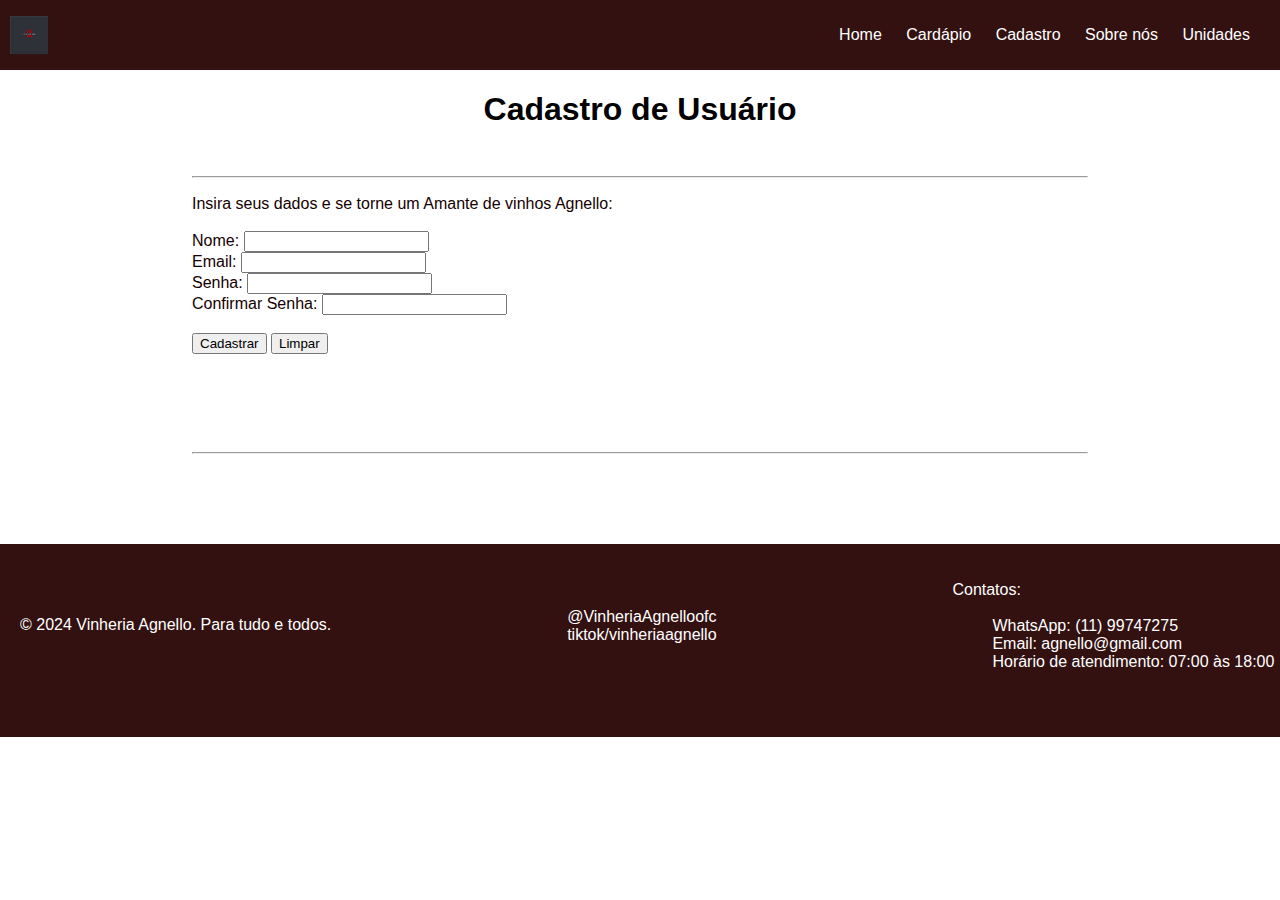
==== cadastro.html @ a395ccfc "Alert cardapio e correção" ====
<!DOCTYPE html>
<html lang="pt-br">

<head>
    <meta charset="UTF-8">
    <meta name="viewport" content="width=device-width, initial-scale=1.0">
    <title>Vinheria Agnello - Cadastro</title>
    <link rel="stylesheet" href="styles.css">
</head>

<body>
    <header>
        <img src="imagens/logo-vinheria.jpeg" alt="Logo vinheria"/>
        <nav>
            <ul>
                <li><a href="home.html">Home</a></li>
                <li><a href="cardapio.html">Cardápio</a></li>
                <li><a href="cadastro.html">Cadastro</a></li>
                <li><a href="sobreNos.html">Sobre nós</a></li>
                <li><a href="unidades.html">Unidades</a></li>
            </ul>
        </nav>
    </header>
    <section class="container">
        <h1>Cadastro de Usuário</h1>
    </section>
    <section class="center">
        <hr>
        <p>Insira seus dados e se torne um Amante de vinhos Agnello:</p>
        <form>
            <div>
                <label>Nome:</label>
                <input required>
            </div>
            <div>
                <label>Email:</label>
                <input required>
            </div>
            <div>
                <label>Senha:</label>
                <input required>
            </div>
            <div>
                <label>Confirmar Senha:</label>
                <input required>
            </div>
            <br>
            <button type="submit">Cadastrar</button>
            <button type="reset">Limpar</button>
        </form>
        <br><br><br><br><br><hr><br><br><br><br>
    </section>
    <footer>
        <section>
            <p>&copy; 2024 Vinheria Agnello. Para tudo e todos.</p>
        </section>
        <section id="socialmedia">
            <span>@VinheriaAgnelloofc</span>
            <span>tiktok/vinheriaagnello</span>
        </section>
        <section>
        <div class="footer">
            <p>Contatos:</p>
            <ol>
                <div class="lista-sem-marcadores">
                <li>WhatsApp: (11) 99747275</li>
                <li>Email: agnello@gmail.com</li>
                <li>Horário de atendimento: 07:00 às 18:00</li>
                </div> 
            </ol>
        </div>
        </section>
    </footer>
</body>
</html>
---- styles.css ----
header {
    background-color: rgb(51, 17, 17);
    color: #fff;
    padding: 10px;
    text-align: center;
    display: flex;
    justify-content: space-between;
    align-items: center;
}

header img {
    width: 3%;
}

nav ul {
    list-style-type: none;
    padding: 0;
}

nav ul li {
    display: inline;
    margin-right: 20px;
}

nav ul li a {
    color: #fff;
    text-decoration: none;
}

footer {
    background-color: rgb(51, 17, 17);
    color: #fff;
    text-align: center;
    padding: 20px;
    bottom: 0;
    width: 98%;
    display: flex;
    justify-content: space-between;
    align-items: center;
    height: 15%;
}

footer #socialmedia {
    display: flex;
    flex-direction: column;
}

body {
    font-family: 'Open Sans', Arial, sans-serif;
    color:rgb(22, 0, 0);
    margin: 0;
    padding: 0;
    background-color: #fff;
    
}

main {
    padding: 20px;
    min-height: 100vh;
    margin-bottom: 150px;
}

section {
    margin-bottom: 30px;
    text-align: start;
}

section h2 {
    color: #333;
}

section p {
    line-height: 1.3
}

.container {
    text-align: center; /* Centraliza o conteúdo */
    color: black
}

.footer {
    text-align: left;
}

.lista-sem-marcadores {
    list-style: none; /* Remove os marcadores padrão */
}

.center {
  margin: auto;
  width: 70%;
  padding: 10px;
}
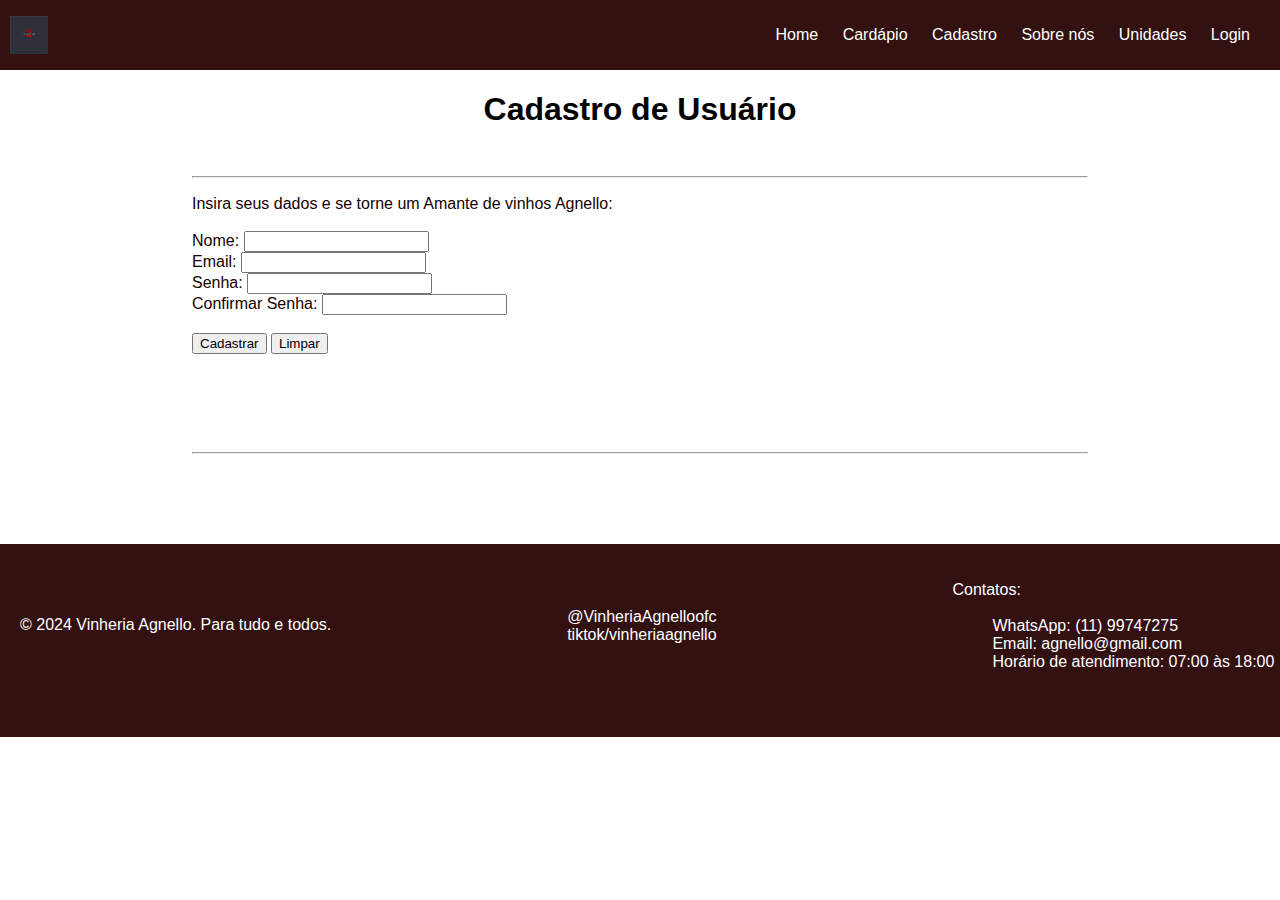
==== commit f3ea7ff1: "Página de login" ====
--- a/cadastro.html
+++ b/cadastro.html
@@ -18,6 +18,7 @@
                 <li><a href="cadastro.html">Cadastro</a></li>
                 <li><a href="sobreNos.html">Sobre nós</a></li>
                 <li><a href="unidades.html">Unidades</a></li>
+                <li><a href="login.html">Login</a></li>
             </ul>
         </nav>
     </header>
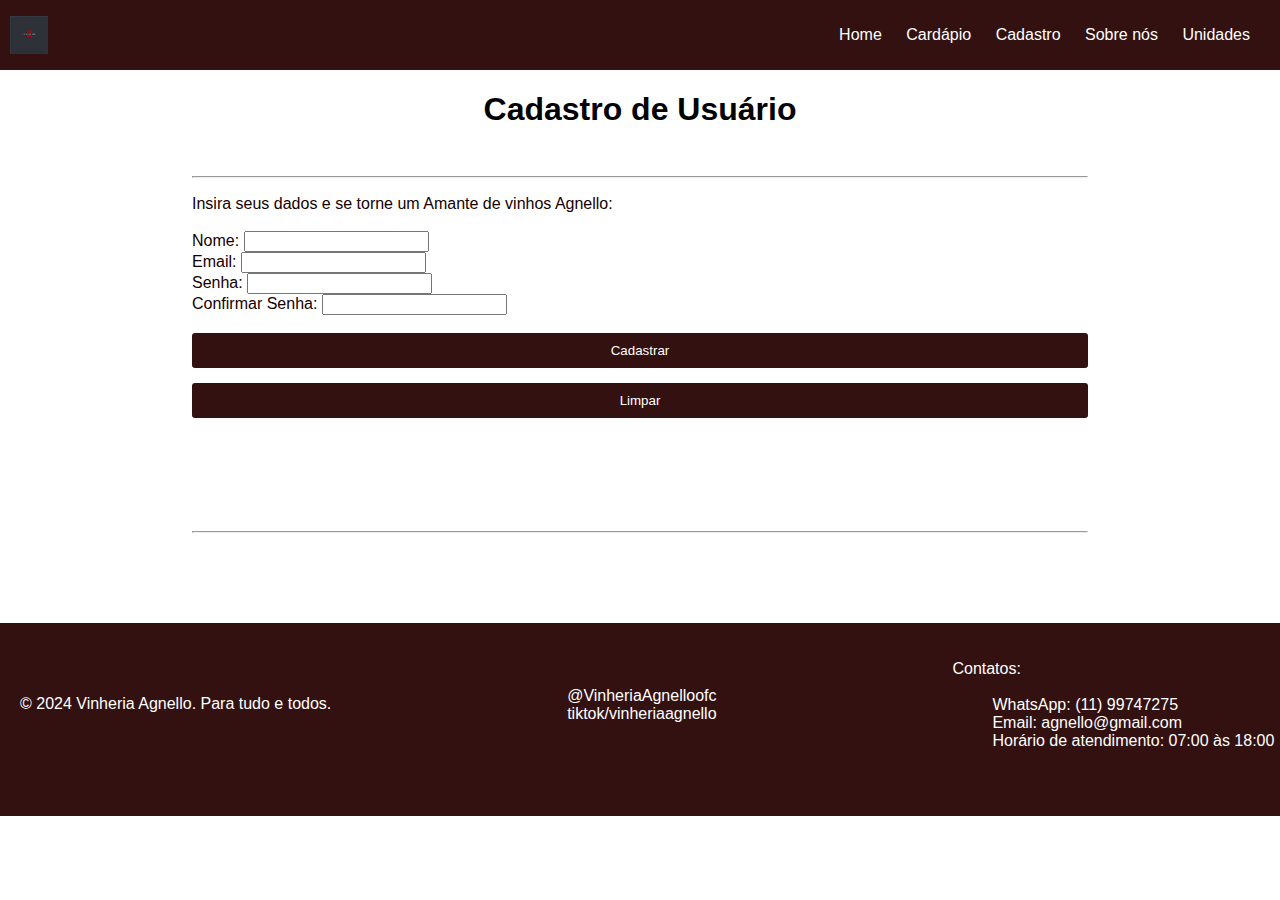
==== commit 535174d4: "painellogin e correções" ====
--- a/cadastro.html
+++ b/cadastro.html
@@ -18,7 +18,6 @@
                 <li><a href="cadastro.html">Cadastro</a></li>
                 <li><a href="sobreNos.html">Sobre nós</a></li>
                 <li><a href="unidades.html">Unidades</a></li>
-                <li><a href="login.html">Login</a></li>
             </ul>
         </nav>
     </header>
--- a/styles.css
+++ b/styles.css
@@ -90,4 +90,36 @@
   margin: auto;
   width: 70%;
   padding: 10px;
+}
+
+
+
+
+.body1 {
+    font-family: Arial, sans-serif;
+    background-color: #f0f0f0;
+    margin: 50px;
+    padding: 50px;
+}
+
+.h1painel {
+    text-align: center;
+    color: #333;
+}
+
+input[type="text"],
+input[type="password"],
+button {
+    width: 100%;
+    padding: 10px;
+    margin-bottom: 15px;
+    border: 1px solid #ccc;
+    border-radius: 3px;
+}
+
+button {
+    background-color:rgb(51, 17, 17);
+    color: #fff;
+    border: none;
+    cursor: pointer;
 }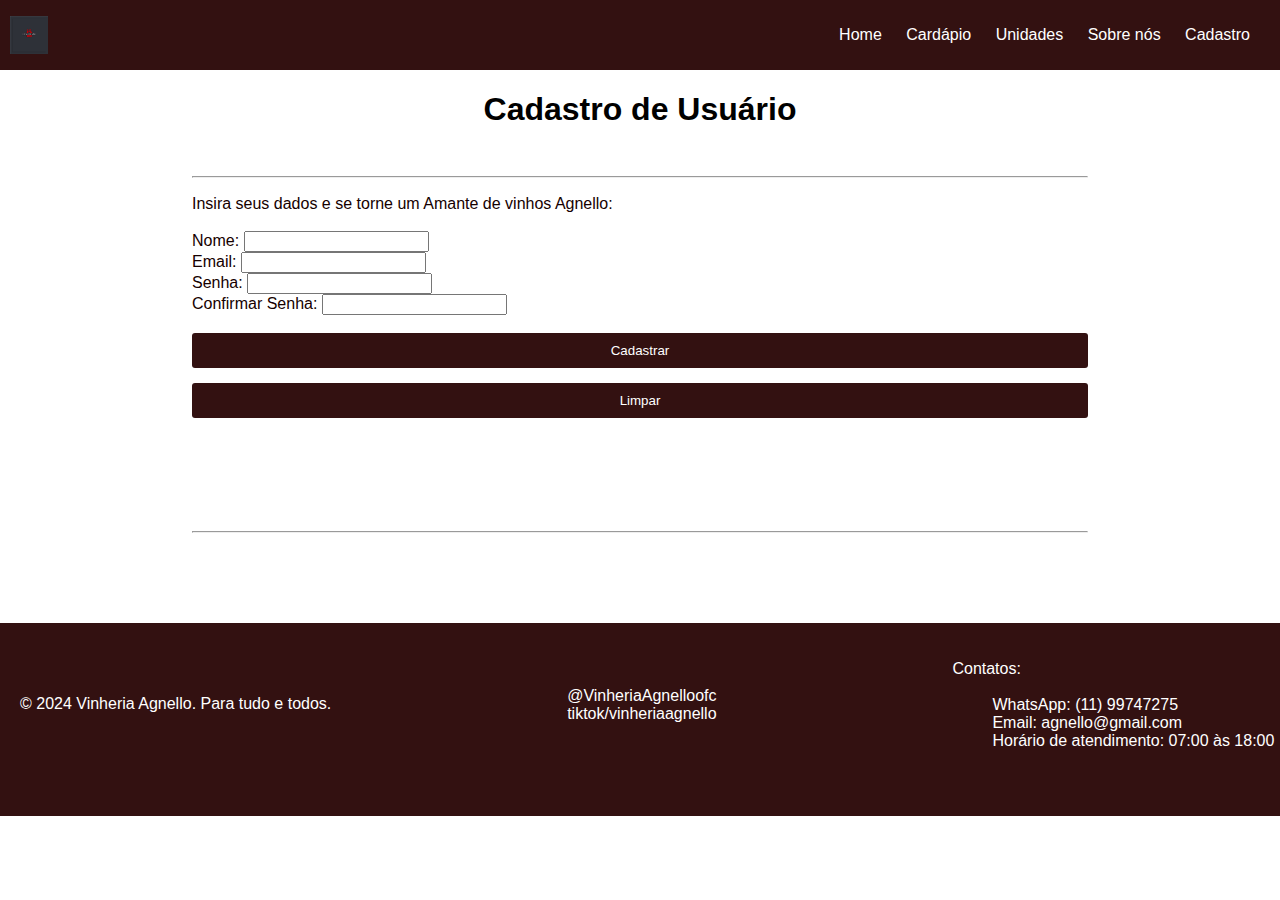
==== commit 635454bb: "mudei muita coisa" ====
--- a/cadastro.html
+++ b/cadastro.html
@@ -15,9 +15,9 @@
             <ul>
                 <li><a href="home.html">Home</a></li>
                 <li><a href="cardapio.html">Cardápio</a></li>
+                <li><a href="unidades.html">Unidades</a></li>
+                <li><a href="sobreNos.html">Sobre nós</a></li>
                 <li><a href="cadastro.html">Cadastro</a></li>
-                <li><a href="sobreNos.html">Sobre nós</a></li>
-                <li><a href="unidades.html">Unidades</a></li>
             </ul>
         </nav>
     </header>
@@ -61,13 +61,13 @@
         <section>
         <div class="footer">
             <p>Contatos:</p>
-            <ol>
+            <ul>
                 <div class="lista-sem-marcadores">
                 <li>WhatsApp: (11) 99747275</li>
                 <li>Email: agnello@gmail.com</li>
                 <li>Horário de atendimento: 07:00 às 18:00</li>
                 </div> 
-            </ol>
+            </ul>
         </div>
         </section>
     </footer>
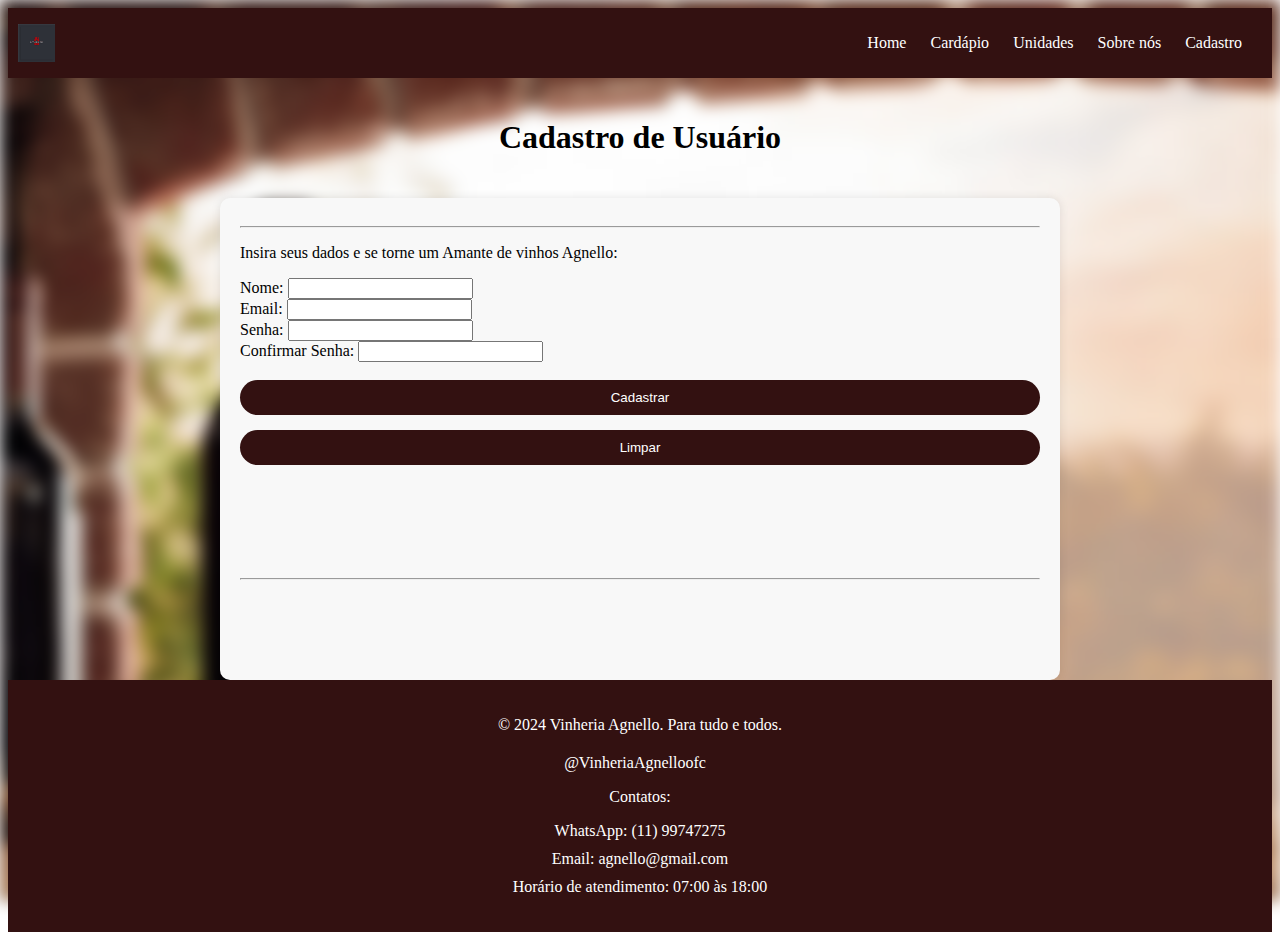
==== commit 51125faf: "ajustes + carrinho de compras" ====
--- a/cadastro.html
+++ b/cadastro.html
@@ -56,7 +56,6 @@
         </section>
         <section id="socialmedia">
             <span>@VinheriaAgnelloofc</span>
-            <span>tiktok/vinheriaagnello</span>
         </section>
         <section>
         <div class="footer">
--- a/styles.css
+++ b/styles.css
@@ -27,86 +27,69 @@
     text-decoration: none;
 }
 
-footer {
-    background-color: rgb(51, 17, 17);
-    color: #fff;
+.container {
+    max-width: 800px;
+    margin: 0 auto;
     text-align: center;
     padding: 20px;
-    bottom: 0;
-    width: 98%;
-    display: flex;
-    justify-content: space-between;
-    align-items: center;
-    height: 15%;
 }
 
-footer #socialmedia {
-    display: flex;
-    flex-direction: column;
+.container img {
+    max-width: 100%;
+    height: auto;
+    margin-top: 20px;
 }
 
-body {
-    font-family: 'Open Sans', Arial, sans-serif;
-    color:rgb(22, 0, 0);
-    margin: 0;
-    padding: 0;
-    background-color: #fff;
-    
+footer {
+    background-color:rgb(51, 17, 17);
+    color: #fff;
+    padding: 20px 0;
+    text-align: center;
 }
 
-main {
-    padding: 20px;
-    min-height: 100vh;
-    margin-bottom: 150px;
+#socialmedia {
+    margin-top: 20px;
 }
 
-section {
-    margin-bottom: 30px;
-    text-align: start;
-}
-
-section h2 {
-    color: #333;
-}
-
-section p {
-    line-height: 1.3
-}
-
-.container {
-    text-align: center; /* Centraliza o conteúdo */
-    color: black
+#socialmedia span {
+    display: inline-block;
+    margin-right: 10px;
 }
 
 .footer {
-    text-align: left;
+    max-width: 600px;
+    margin: 0 auto;
 }
 
-.lista-sem-marcadores {
-    list-style: none; /* Remove os marcadores padrão */
+.footer ul {
+    list-style-type: none;
+    padding: 0;
 }
 
+.footer li {
+    margin-bottom: 10px;
+}
 .center {
-  margin: auto;
-  width: 70%;
-  padding: 10px;
+    max-width: 800px; 
+    margin: 0 auto; 
+    padding: 20px; 
+    background-color: #f8f8f8; 
+    border-radius: 10px; 
+    box-shadow: 0 0 10px rgba(0, 0, 0, 0.1); 
 }
-
-
-
-
-.body1 {
-    font-family: Arial, sans-serif;
-    background-color: #f0f0f0;
-    margin: 50px;
-    padding: 50px;
+.center::before {
+    content: ""; 
+    position: absolute; 
+    top: 0;
+    left: 0;
+    width: 100%;
+    height: 100%;
+    background-image: url('imagens/vinho2.jpg'); 
+    background-size: cover; 
+    background-position: center; 
+    filter: blur(8px); 
+    z-index: -1; 
 }
-
-.h1painel {
-    text-align: center;
-    color: #333;
-}
-
 input[type="text"],
 input[type="password"],
 button {
@@ -122,4 +105,50 @@
     color: #fff;
     border: none;
     cursor: pointer;
-}+    border-radius: 20px;
+}
+
+button:hover {
+    background-color:rgb(36, 88, 1);
+}
+
+.aula {
+    max-width: 800px; 
+    margin: 0 auto; 
+    padding: 20px; 
+    background-color: #f8f8f8; 
+    border-radius: 10px; 
+    box-shadow: 0 0 10px rgba(0, 0, 0, 0.1); 
+    font-family: Arial, Helvetica, sans-serif;
+}
+
+.corbotao:hover {
+    background-color:rgb(36, 88, 1) ;
+}
+
+.body1 {
+    font-family: Arial, sans-serif;
+    background-color: #f0f0f0;
+    margin: 50px;
+    padding: 50px;
+}
+
+.h1painel {
+    text-align: center;
+    color: #333;
+}
+
+.carrinho {
+    align-items: center;
+    justify-content: center;
+    border-radius: 20px;
+    width: 100px;
+    display: block;
+    margin: auto;
+}
+.carrinho:hover {
+    background-color:rgb(36, 88, 1) ;
+}
+body {
+    font-family: Cambria, Cochin, Georgia, Times, 'Times New Roman', serif;
+}
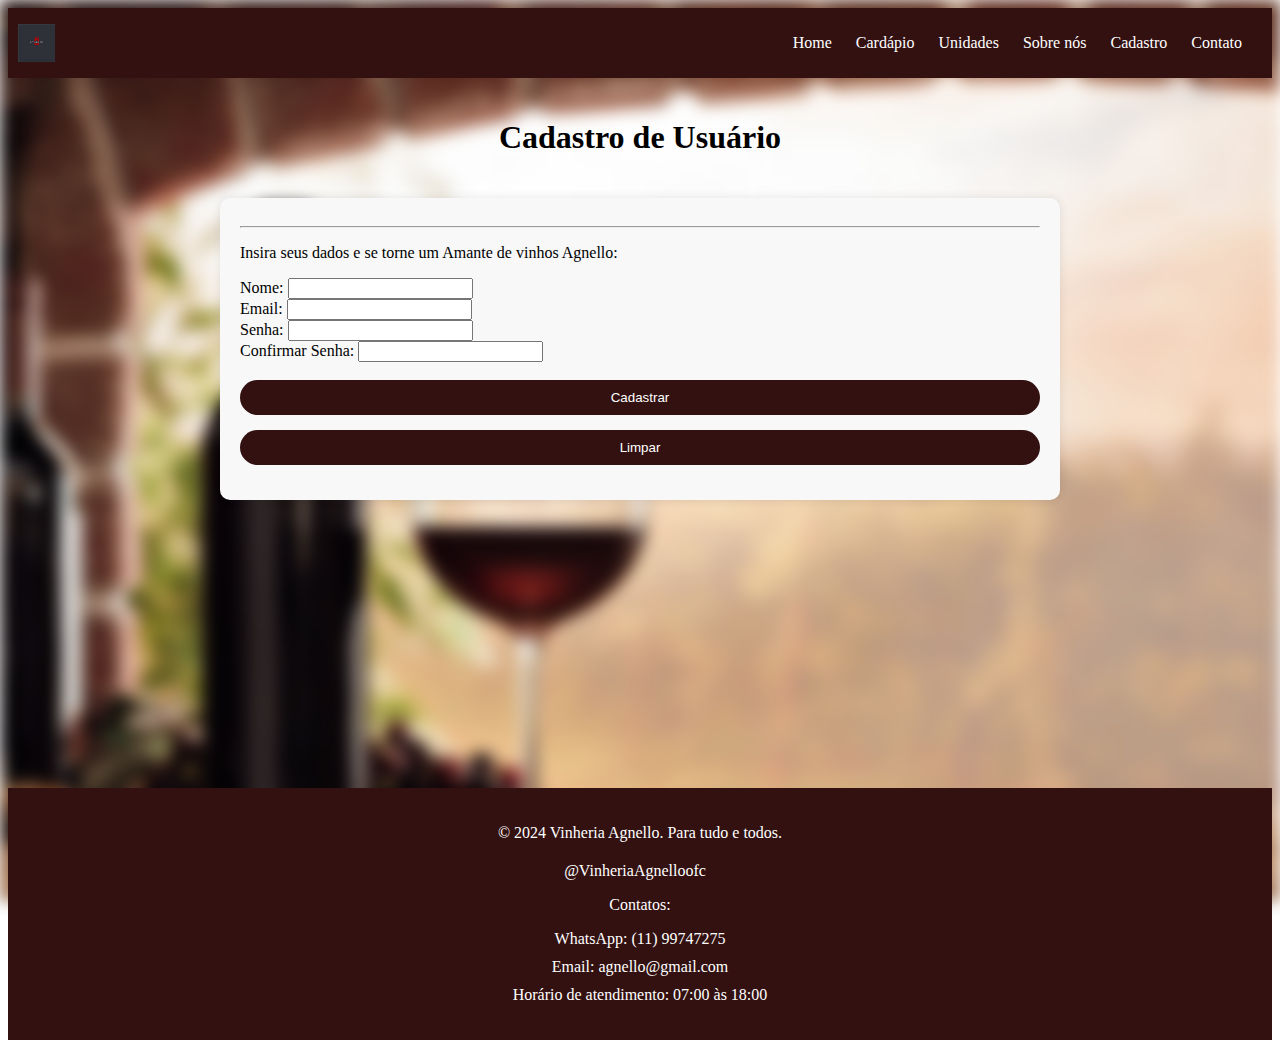
==== commit ad3deb33: "ajustes" ====
--- a/cadastro.html
+++ b/cadastro.html
@@ -18,6 +18,7 @@
                 <li><a href="unidades.html">Unidades</a></li>
                 <li><a href="sobreNos.html">Sobre nós</a></li>
                 <li><a href="cadastro.html">Cadastro</a></li>
+                <li><a href="formularioContato.html">Contato</a></li>
             </ul>
         </nav>
     </header>
@@ -48,8 +49,23 @@
             <button type="submit">Cadastrar</button>
             <button type="reset">Limpar</button>
         </form>
-        <br><br><br><br><br><hr><br><br><br><br>
     </section>
+        <br>
+        <br>
+        <br>
+        <br>
+        <br>
+        <br>
+        <br>
+        <br>
+        <br>
+        <br>
+        <br>
+        <br>
+        <br>
+        <br>
+        <br>
+        <br>
     <footer>
         <section>
             <p>&copy; 2024 Vinheria Agnello. Para tudo e todos.</p>
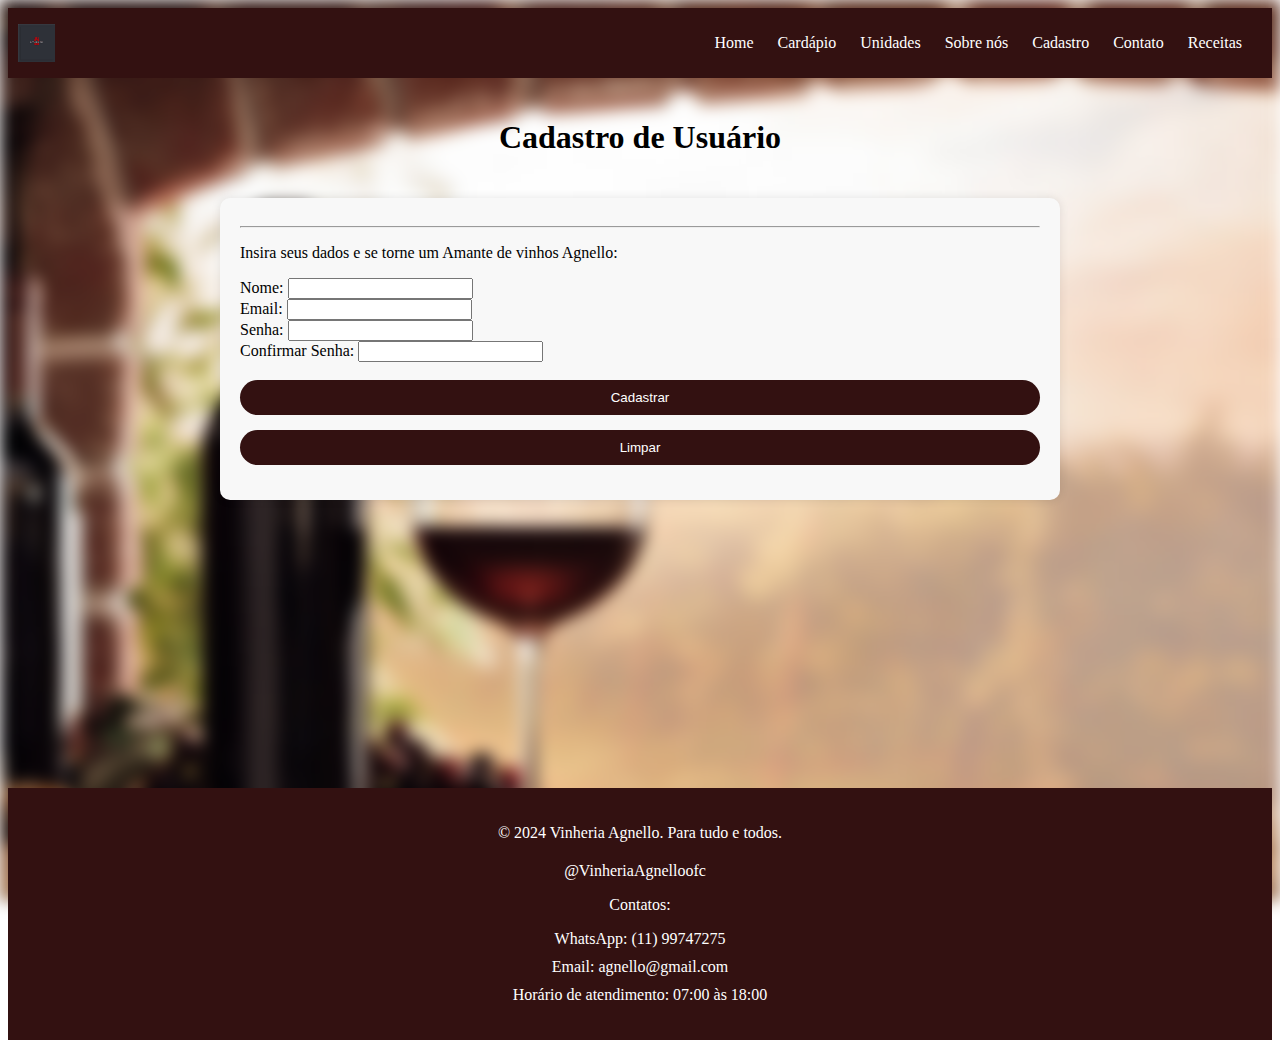
==== commit dd1fbbaf: "Receitas" ====
--- a/cadastro.html
+++ b/cadastro.html
@@ -19,6 +19,7 @@
                 <li><a href="sobreNos.html">Sobre nós</a></li>
                 <li><a href="cadastro.html">Cadastro</a></li>
                 <li><a href="formularioContato.html">Contato</a></li>
+                <li><a href="receitas.html">Receitas</a></li>
             </ul>
         </nav>
     </header>
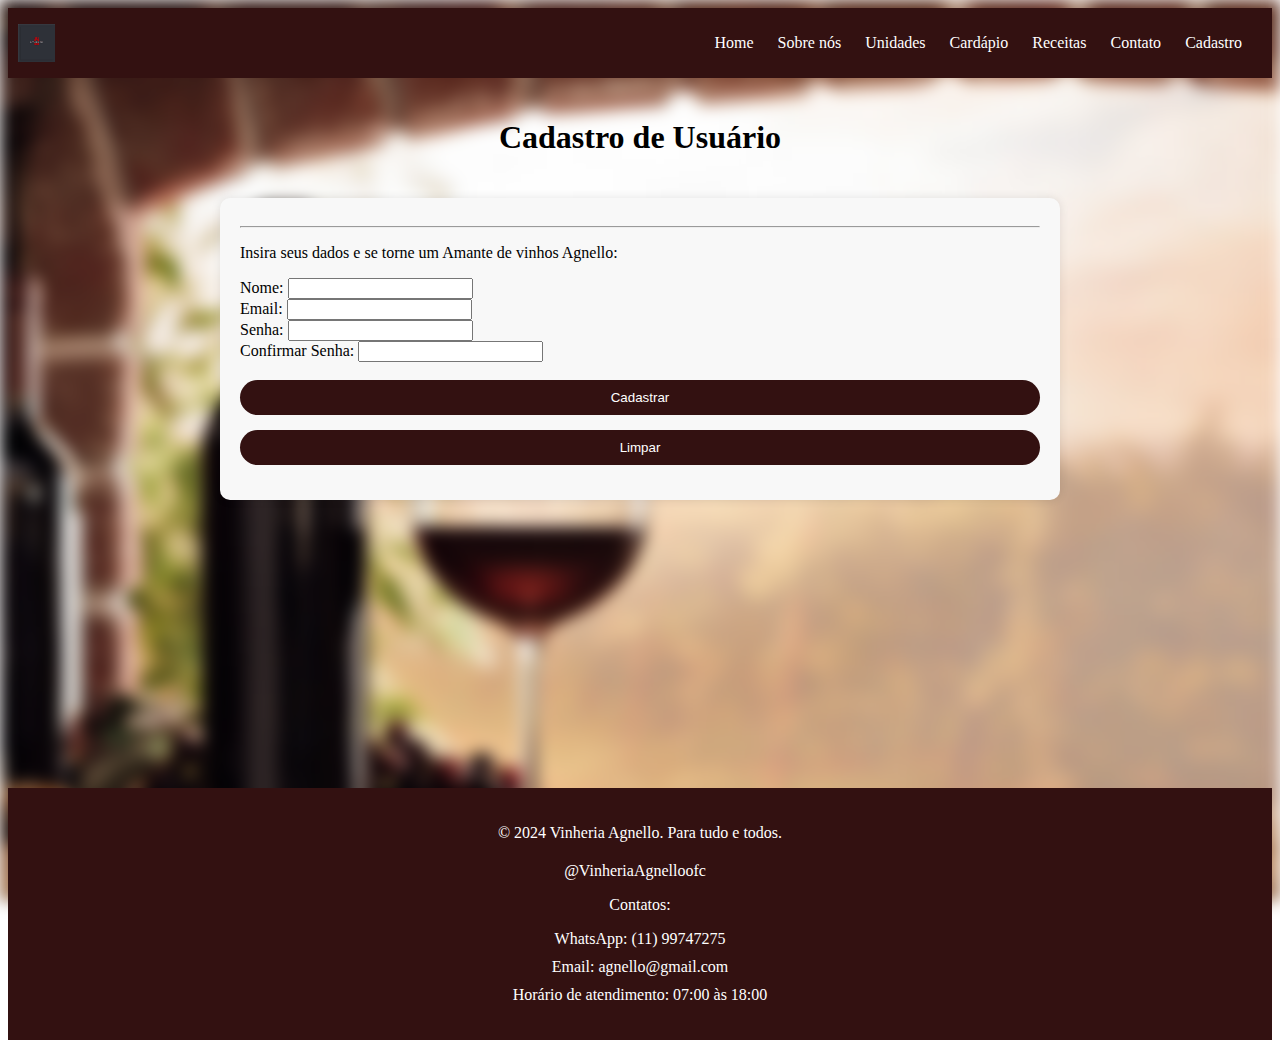
==== commit 6c668025: "Ajustes + receitas" ====
--- a/cadastro.html
+++ b/cadastro.html
@@ -14,12 +14,12 @@
         <nav>
             <ul>
                 <li><a href="home.html">Home</a></li>
+                <li><a href="sobreNos.html">Sobre nós</a></li>
+                <li><a href="unidades.html">Unidades</a></li>
                 <li><a href="cardapio.html">Cardápio</a></li>
-                <li><a href="unidades.html">Unidades</a></li>
-                <li><a href="sobreNos.html">Sobre nós</a></li>
+                <li><a href="receitas.html">Receitas</a></li>
+                <li><a href="formularioContato.html">Contato</a></li>
                 <li><a href="cadastro.html">Cadastro</a></li>
-                <li><a href="formularioContato.html">Contato</a></li>
-                <li><a href="receitas.html">Receitas</a></li>
             </ul>
         </nav>
     </header>
--- a/styles.css
+++ b/styles.css
@@ -152,3 +152,42 @@
 body {
     font-family: Cambria, Cochin, Georgia, Times, 'Times New Roman', serif;
 }
+.receitas {
+    color: black;
+    padding: 20px;
+    margin: 0 auto;
+    text-align: center;
+    border-radius: 120px;
+    max-width: 800px;
+    font-family: Arial, Helvetica, sans-serif;
+}
+.receitas::before {
+    content: ""; 
+    position: absolute; 
+    top: 0;
+    left: 0;
+    width: 100%;
+    height: 100%;
+    background-image: url('imagens/vinho2.jpg'); 
+    background-size: cover; 
+    background-position: center; 
+    filter: blur(8px); 
+    z-index: -1;
+}
+
+.freceita {
+    background-color: white;
+    border-radius: 30px;
+    max-width: 800px;
+    height: 600px;
+    text-align: center;
+    
+}
+
+#tipo-vinho{
+    background-color:rgb(66, 61, 61);
+    color: #fff;
+    border: double;
+    cursor: pointer;
+    border-radius: 20px;
+}